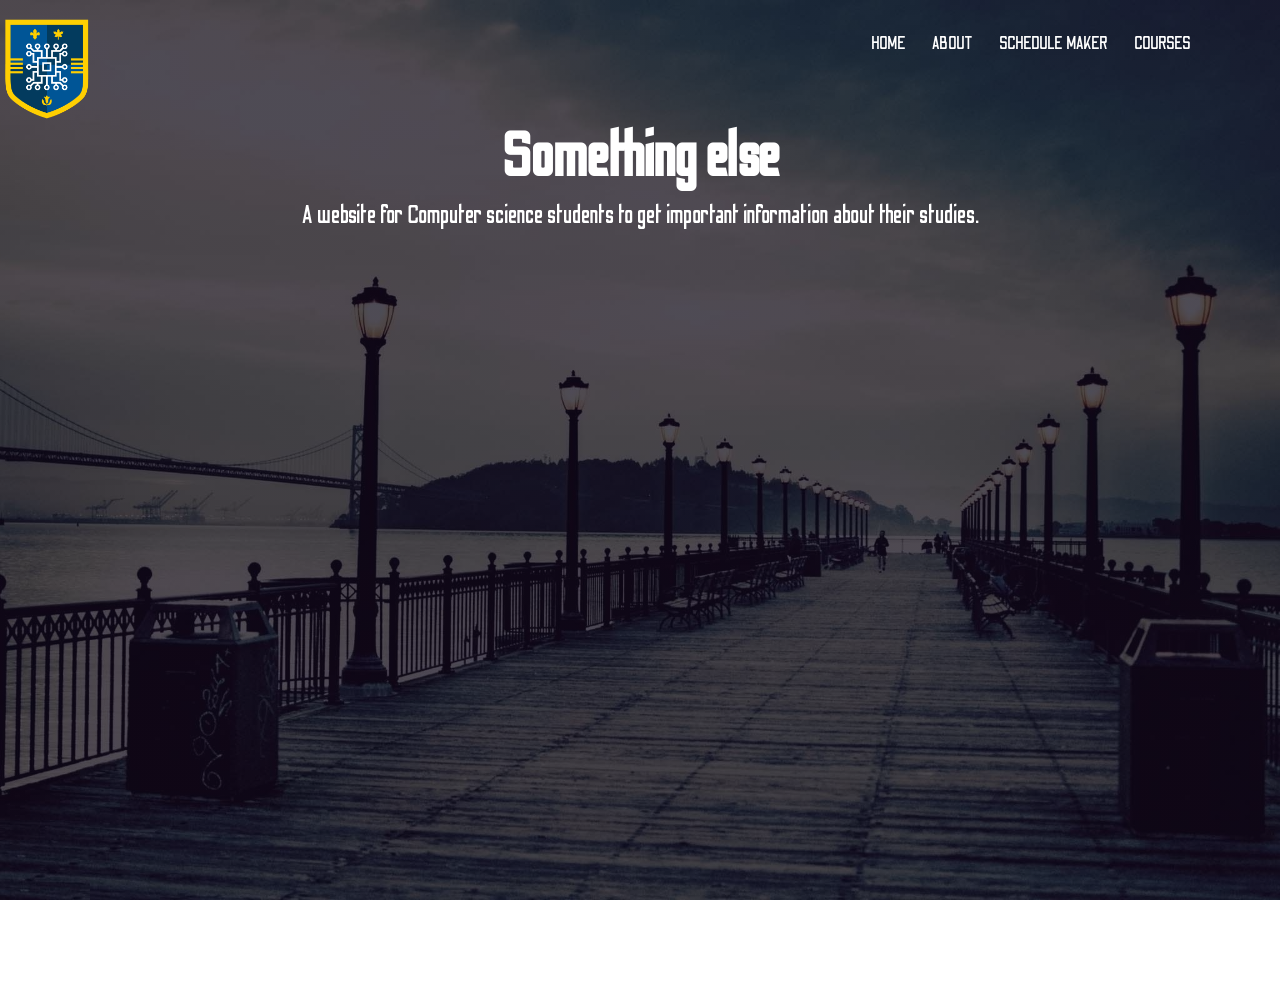
==== about.html @ ce544ca6 "wtv" ====
<!DOCTYPE html>
<html lang="en">
<head>
    <meta name="viewport" content="with=device-width, initial-scale=1.0">
    <title>Website design</title>
    <link rel="stylesheet" href="style.css"> 
    <link rel="preconnect" href="https://fonts.gstatic.com">
<link href="https://fonts.googleapis.com/css2?family=Odibee+Sans&display=swap" rel="stylesheet">
</head>
<body>
    <section class="header">
        <nav>
            <a href="about.html"><img src="images/logo.png"> </a>
            <div class="nav-links">
                <ul>
                <li><a href="index.html">HOME</a></li>
                <li><a href="about.html">ABOUT</a></li>
                <li><a href="schedule.html">SCHEDULE MAKER</a></li>
                <li><a href="courses.html">COURSES</a></li>
            </ul> 
            </div>
        <div class="text-box">
            <h1>Something else</h1>
            <p>A website for Computer science students to get important information about their studies.</p>
        </div>
        </nav>
    </section>
    
</body>
</html>
---- style.css ----
*{
    margin: 0;
    padding: 0;
    font-family: 'Odibee Sans', cursive;
}

/* h1{
      color: #efefef;
        font-size: 5vw;
        text-align: center;
        margin-right: 150px;
}
*/

.header{
     min-height: 100vh;
     width: 100%;
     background-image: linear-gradient(rgba(4,9,30,0.7),rgba(4,9,30,0.7)),url(images/bridge.jpeg);
     background-position: center;
     background-size: cover;
     background-attachment: fixed;
     position: relative;
}
nav{
    display: flex;
    padding: 2% 6%;
    justify-content: space-between;
    align-items: center; 

}
nav img{
    width: 100px;
    position: relative;
    top: -420px;
    left: -80px;

}

.nav-links{
    flex: 1;
    text-align: right;
}
.nav-links ul li{
    list-style: none;
    display: inline-block;
    padding: 8px 12px;
    padding-bottom: 900px;
    position: relative;
}

.nav-links ul li a{
    color: #fff;
    text-decoration: none;
    font-size: 18px;

}

.nav-links ul li::after{
    content: '';
    width: 0%;
    height: 2px;
    background: rgba(11, 188, 233, 0.486);
    display: block;
    margin: auto;
    transition: 0.5s; 

}

.nav-links ul li:hover::after{
    width: 100%;
}

.text-box{
    width: 90%;
    color: #fff;
    position: absolute;
    top: 20%;
    left: 50%;
    transform: translate(-50%, -50%);
    text-align: center;
    
}

.text-box h1{
    font-size: 62px;
}

.text-box p{
    margin: 10px 0 40px;
    font-size: 25px;
    color: #fff;
}

.hero-btn{
    display: inline-block;
    text-decoration: none;
    color: #fff;
    border: 1px solid #fff;
    padding: 12px 34px;
    font-size: 18px;
    background: transparent;
    position: relative;
    cursor: pointer;
}
.hero-btn:hover{

    border: 1px solid rgba(11, 188, 233, 0.486);
    transition: 1s;

}
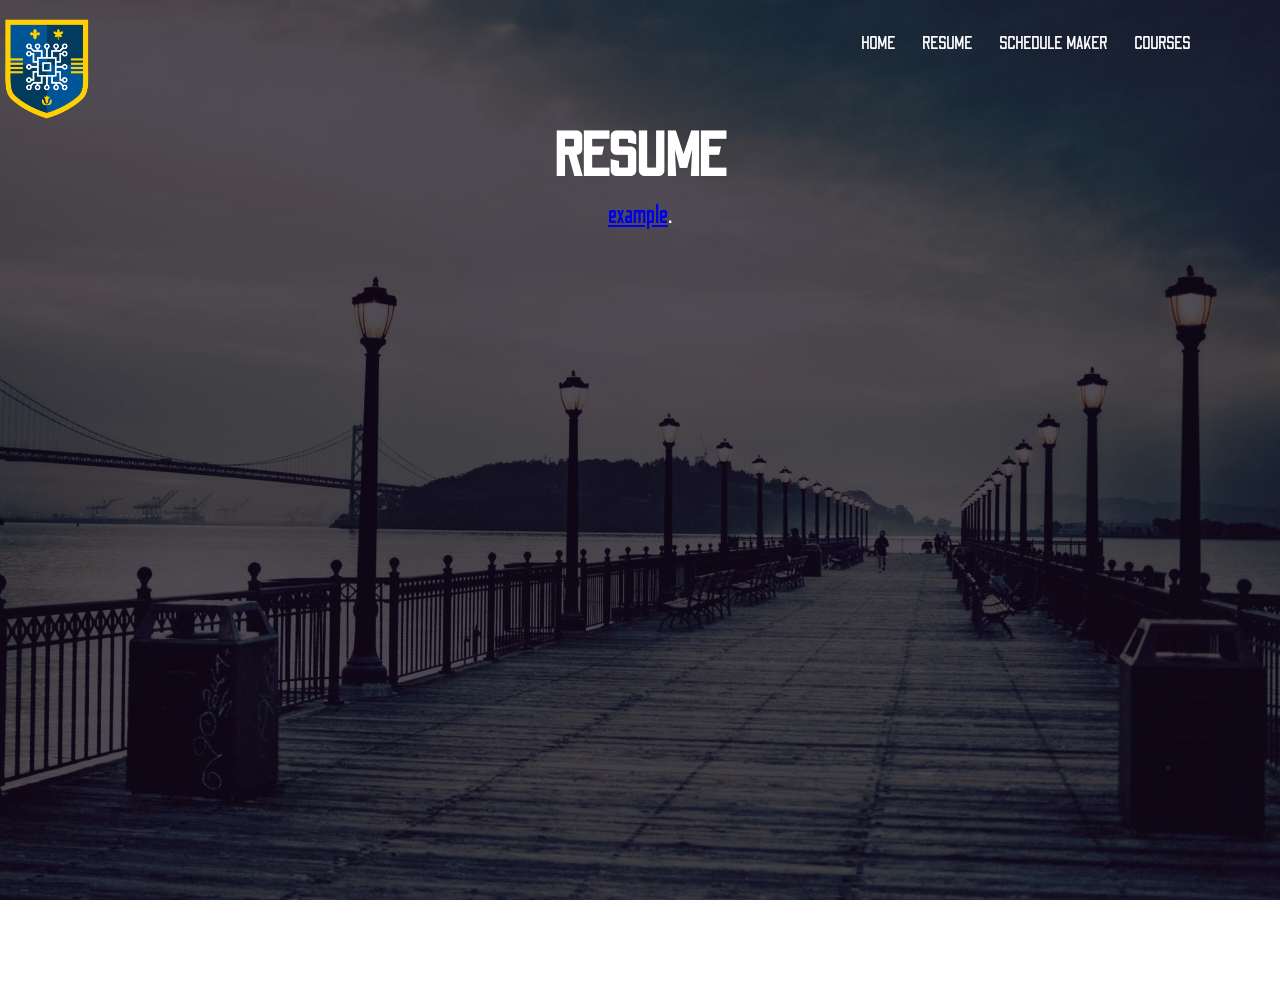
==== commit 913a9584: "MONKE" ====
--- a/about.html
+++ b/about.html
@@ -14,14 +14,15 @@
             <div class="nav-links">
                 <ul>
                 <li><a href="index.html">HOME</a></li>
-                <li><a href="about.html">ABOUT</a></li>
+                <li><a href="/pdf/updatedresume.pdf">RESUME</a></li>
                 <li><a href="schedule.html">SCHEDULE MAKER</a></li>
                 <li><a href="courses.html">COURSES</a></li>
             </ul> 
             </div>
         <div class="text-box">
-            <h1>Something else</h1>
-            <p>A website for Computer science students to get important information about their studies.</p>
+            <h1>RESUME</h1>
+        <p><a href="/uploads/media/default/0001/01/540cb75550adf33f281f29132dddd14fded85bfc.pdf">example</a>.</p>
+
         </div>
         </nav>
     </section>
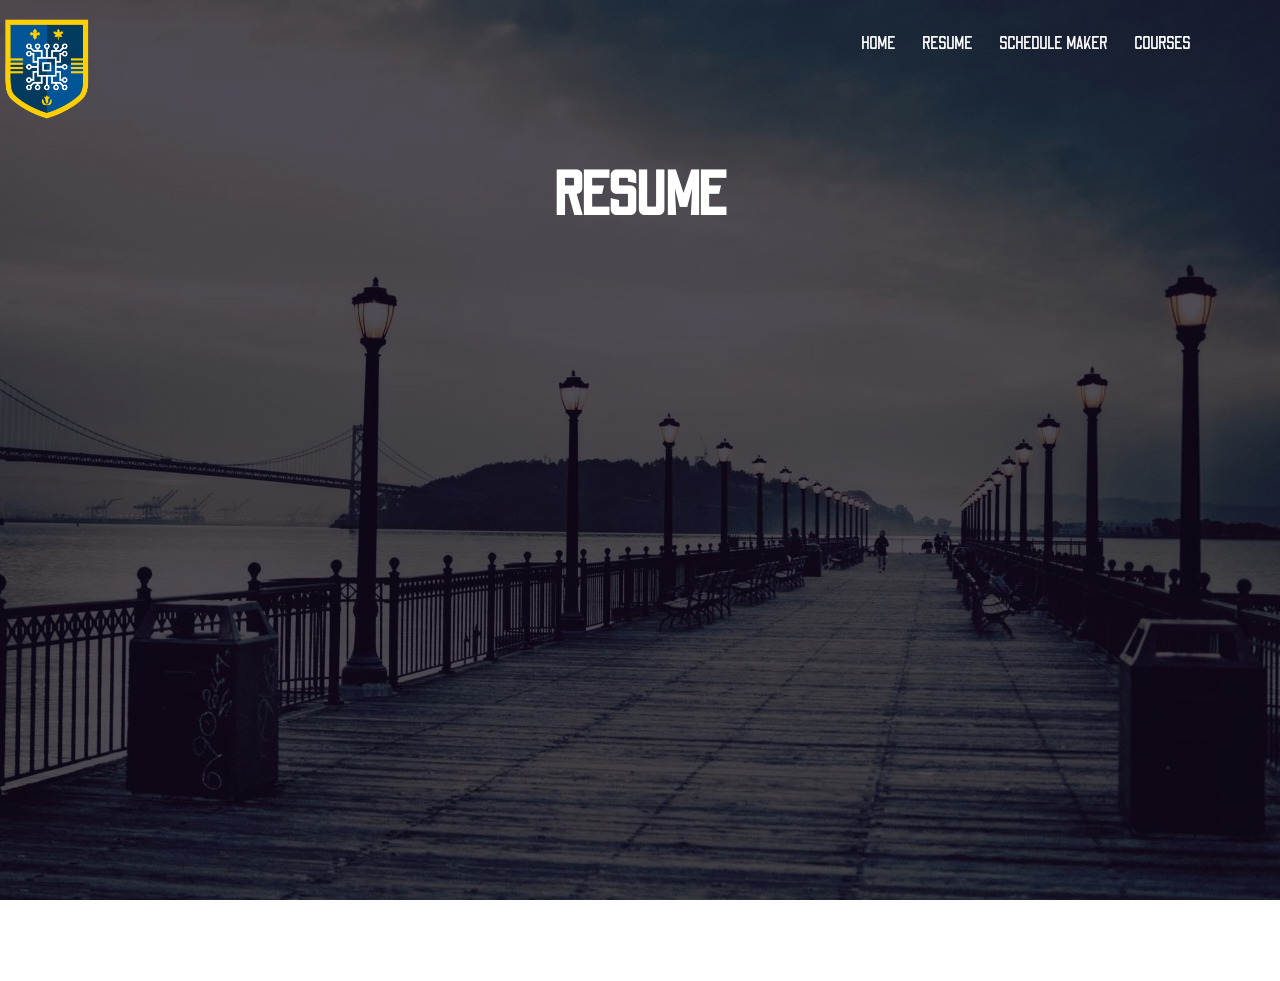
==== commit 165ea922: "MONKE" ====
--- a/about.html
+++ b/about.html
@@ -21,8 +21,6 @@
             </div>
         <div class="text-box">
             <h1>RESUME</h1>
-        <p><a href="/uploads/media/default/0001/01/540cb75550adf33f281f29132dddd14fded85bfc.pdf">example</a>.</p>
-
         </div>
         </nav>
     </section>
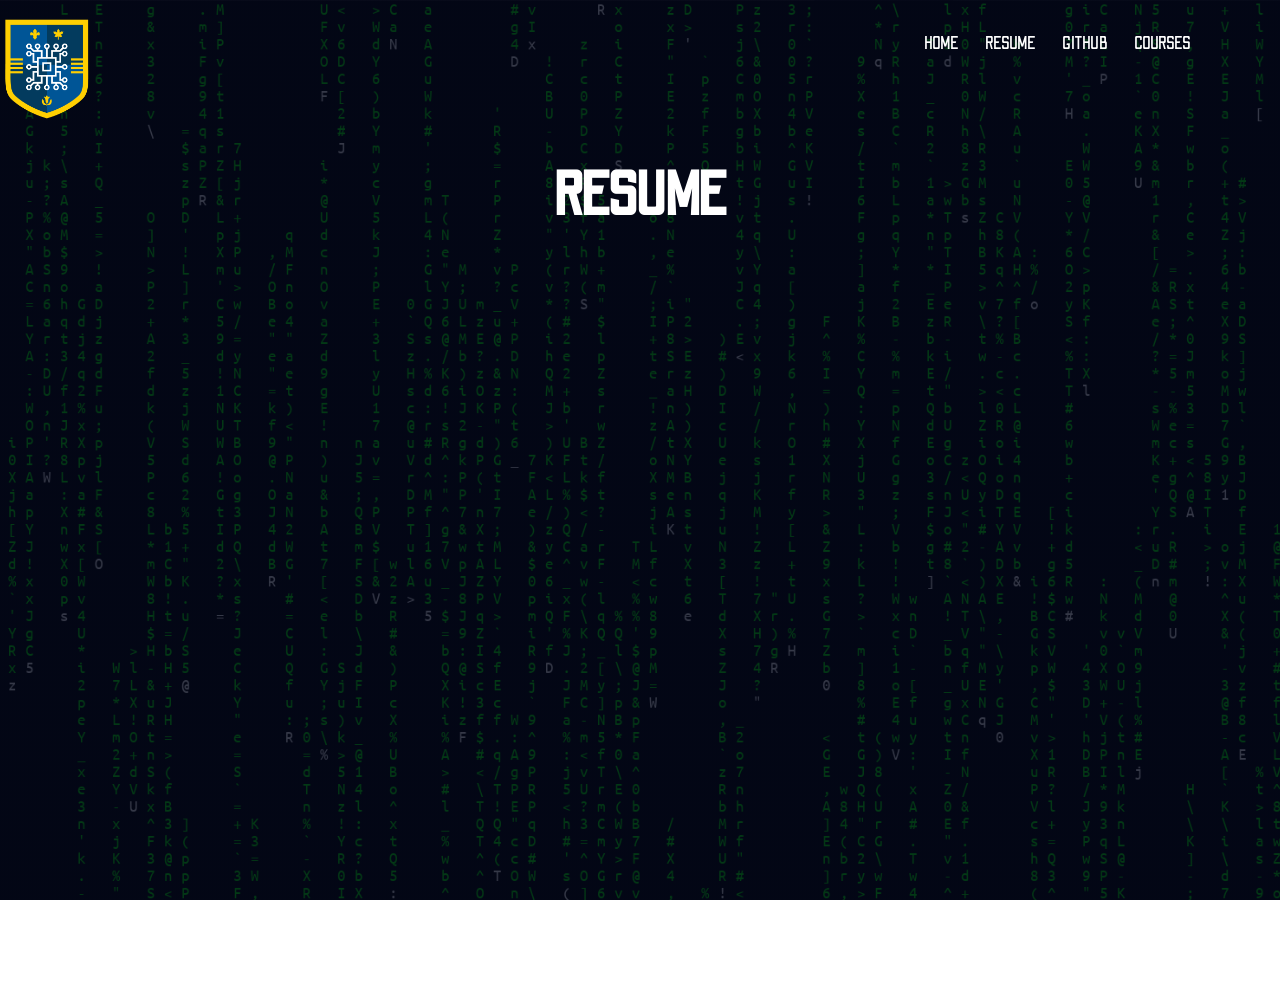
==== commit 11d7ac67: "MONKE" ====
--- a/about.html
+++ b/about.html
@@ -2,7 +2,7 @@
 <html lang="en">
 <head>
     <meta name="viewport" content="with=device-width, initial-scale=1.0">
-    <title>Website design</title>
+    <title>Ali Al-Timimy</title>
     <link rel="stylesheet" href="style.css"> 
     <link rel="preconnect" href="https://fonts.gstatic.com">
 <link href="https://fonts.googleapis.com/css2?family=Odibee+Sans&display=swap" rel="stylesheet">
@@ -15,7 +15,7 @@
                 <ul>
                 <li><a href="index.html">HOME</a></li>
                 <li><a href="/pdf/updatedresume.pdf">RESUME</a></li>
-                <li><a href="schedule.html">SCHEDULE MAKER</a></li>
+                <li><a href="https://github.com/alialtimimy">GITHUB</a></li>
                 <li><a href="courses.html">COURSES</a></li>
             </ul> 
             </div>
--- a/style.css
+++ b/style.css
@@ -15,7 +15,7 @@
 .header{
      min-height: 100vh;
      width: 100%;
-     background-image: linear-gradient(rgba(4,9,30,0.7),rgba(4,9,30,0.7)),url(images/bridge.jpeg);
+     background-image: linear-gradient(rgba(4,9,30,0.7),rgba(4,9,30,0.7)),url(images/matrix.png);
      background-position: center;
      background-size: cover;
      background-attachment: fixed;
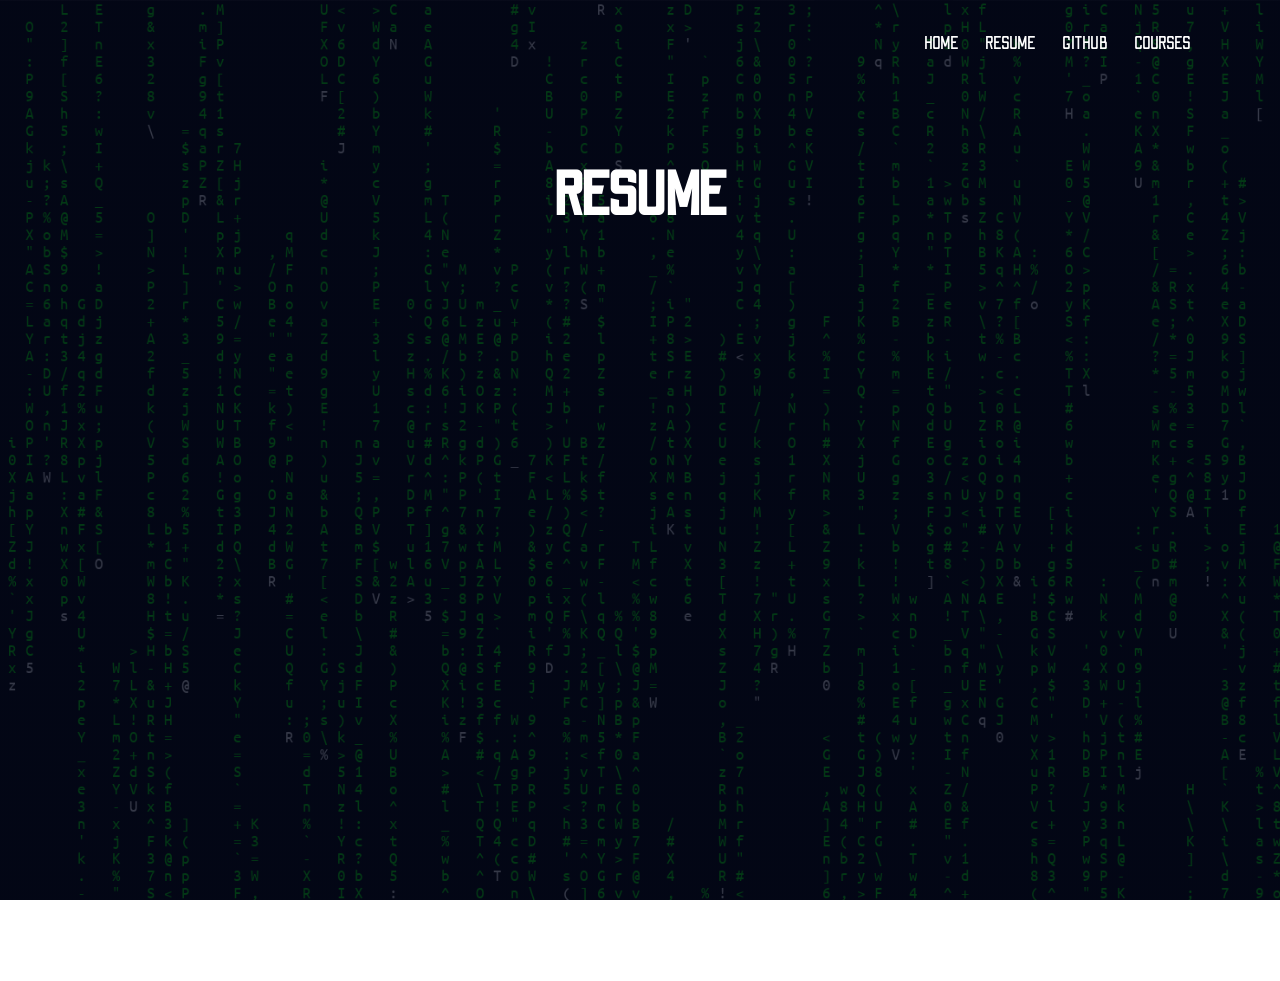
==== commit b88c1f2d: "MONKE" ====
--- a/about.html
+++ b/about.html
@@ -10,8 +10,8 @@
 <body>
     <section class="header">
         <nav>
-            <a href="about.html"><img src="images/logo.png"> </a>
-            <div class="nav-links">
+<!--             <a href="about.html"><img src="images/logo.png"> </a>
+ -->            <div class="nav-links">
                 <ul>
                 <li><a href="index.html">HOME</a></li>
                 <li><a href="/pdf/updatedresume.pdf">RESUME</a></li>
